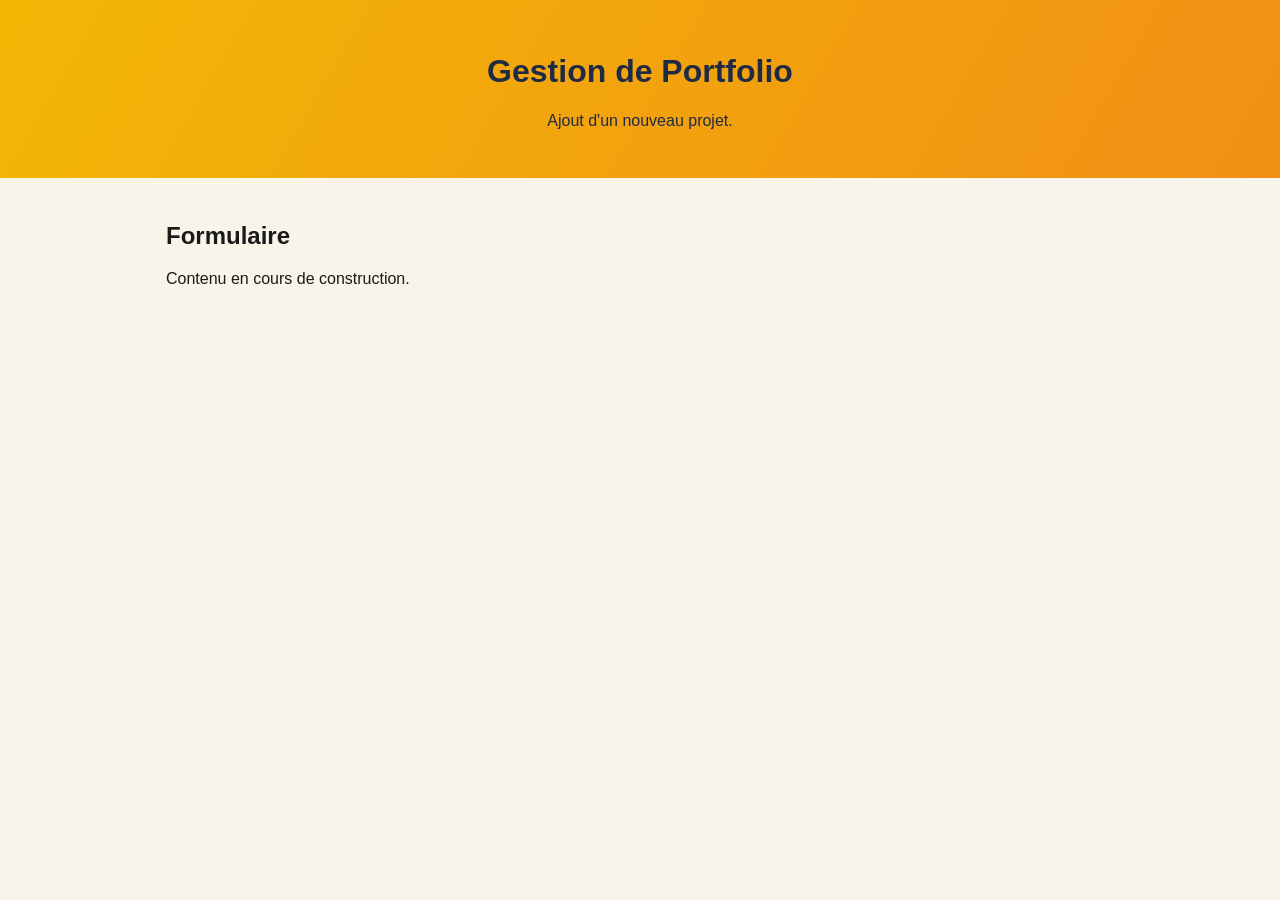
==== ajouter-projet.html @ 3a632401 "feat(template): ajouter entete commun sur toutes les pages" ====
<!DOCTYPE html>
<html lang="fr">
  <head>
    <meta charset="UTF-8" />
    <meta name="viewport" content="width=device-width, initial-scale=1.0" />
    <title>Ajouter un projet</title>
    <link rel="stylesheet" href="styles.css" />
  </head>
  <body>
    <header class="site-header">
      <h1>Gestion de Portfolio</h1>
      <p>Ajout d'un nouveau projet.</p>
    </header>

    <main>
      <section>
        <h2>Formulaire</h2>
        <p>Contenu en cours de construction.</p>
      </section>
    </main>
  </body>
</html>
---- styles.css ----
:root {
  --brand-900: #1f2a44;
  --paper: #f8f4ea;
}

* {
  box-sizing: border-box;
}

body {
  margin: 0;
  font-family: "Trebuchet MS", "Segoe UI", sans-serif;
  background: var(--paper);
  color: #1a1a1a;
}

.site-header {
  padding: 2rem 1rem;
  text-align: center;
  background: linear-gradient(120deg, #f2b705, #f28f16);
  color: var(--brand-900);
}

main {
  max-width: 980px;
  margin: 0 auto;
  padding: 1.5rem 1rem;
}
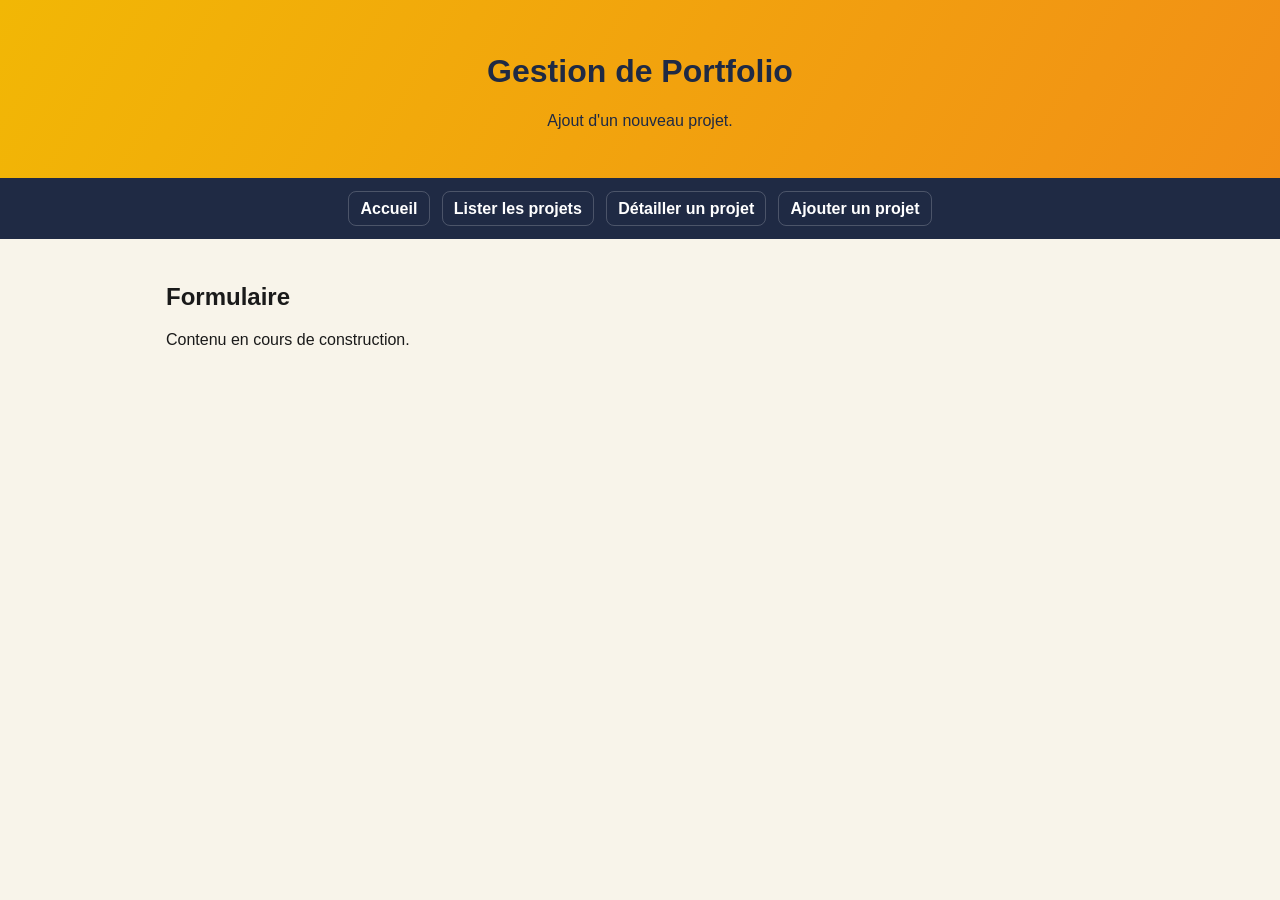
==== commit e272350d: "feat(template): ajouter navigation commune" ====
--- a/ajouter-projet.html
+++ b/ajouter-projet.html
@@ -12,6 +12,13 @@
       <p>Ajout d'un nouveau projet.</p>
     </header>
 
+    <nav class="site-nav" aria-label="Navigation principale">
+      <a href="index.html">Accueil</a>
+      <a href="lister-projets.html">Lister les projets</a>
+      <a href="detailler-projet.html">Détailler un projet</a>
+      <a href="ajouter-projet.html">Ajouter un projet</a>
+    </nav>
+
     <main>
       <section>
         <h2>Formulaire</h2>
--- a/styles.css
+++ b/styles.css
@@ -21,6 +21,29 @@
   color: var(--brand-900);
 }
 
+.site-nav {
+  display: flex;
+  flex-wrap: wrap;
+  gap: 0.75rem;
+  justify-content: center;
+  padding: 0.85rem 1rem;
+  background: #1f2a44;
+}
+
+.site-nav a {
+  text-decoration: none;
+  color: #ffffff;
+  font-weight: 700;
+  padding: 0.45rem 0.7rem;
+  border-radius: 8px;
+  border: 1px solid rgba(255, 255, 255, 0.2);
+}
+
+.site-nav a:hover,
+.site-nav a:focus-visible {
+  background: rgba(255, 255, 255, 0.2);
+}
+
 main {
   max-width: 980px;
   margin: 0 auto;
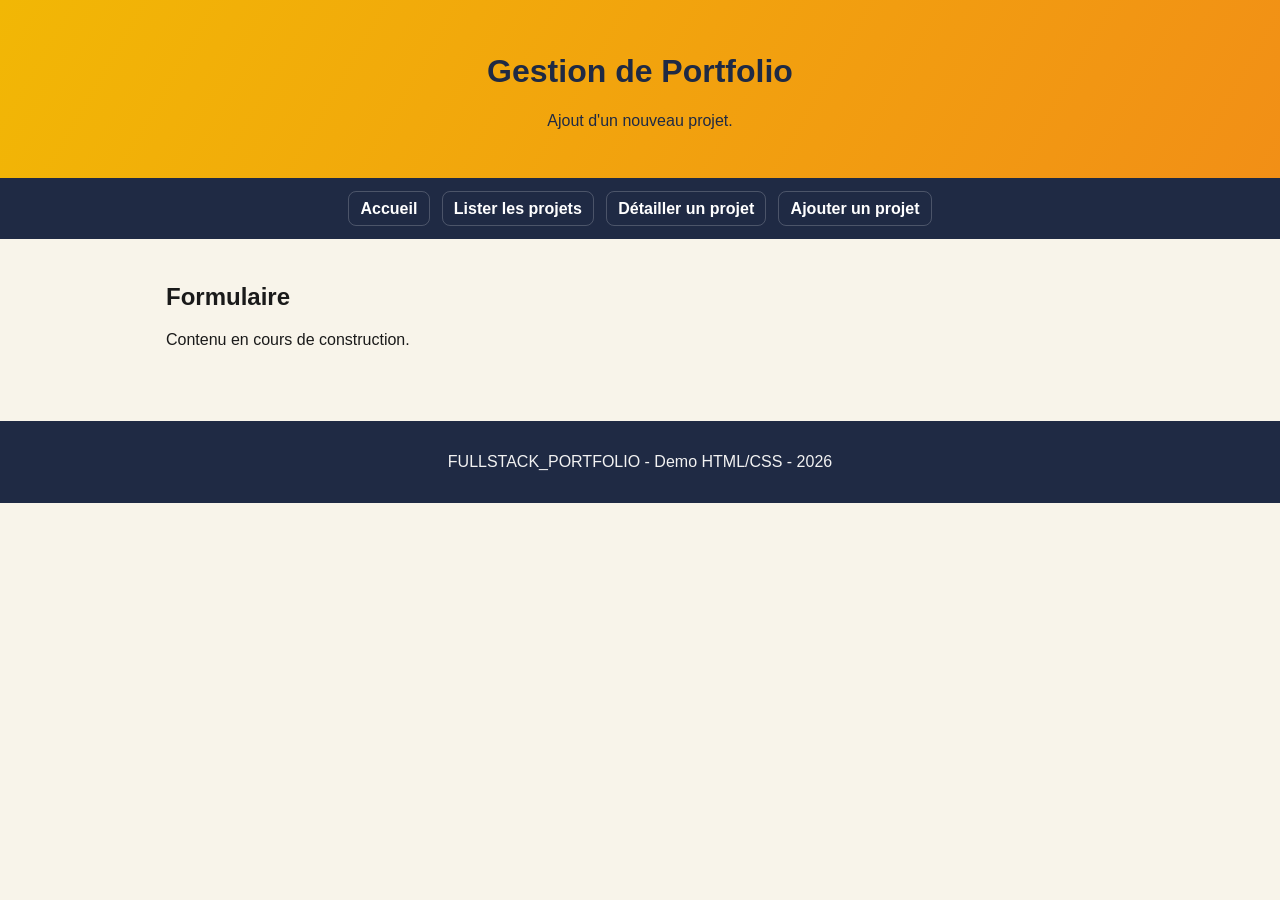
==== commit 5465bb12: "feat(template): ajouter pied de page commun" ====
--- a/ajouter-projet.html
+++ b/ajouter-projet.html
@@ -25,5 +25,9 @@
         <p>Contenu en cours de construction.</p>
       </section>
     </main>
+
+    <footer class="site-footer">
+      <p>FULLSTACK_PORTFOLIO - Demo HTML/CSS - 2026</p>
+    </footer>
   </body>
 </html>
--- a/styles.css
+++ b/styles.css
@@ -49,3 +49,11 @@
   margin: 0 auto;
   padding: 1.5rem 1rem;
 }
+
+.site-footer {
+  margin-top: 2rem;
+  text-align: center;
+  padding: 1rem;
+  background: #1f2a44;
+  color: #f2f2f2;
+}
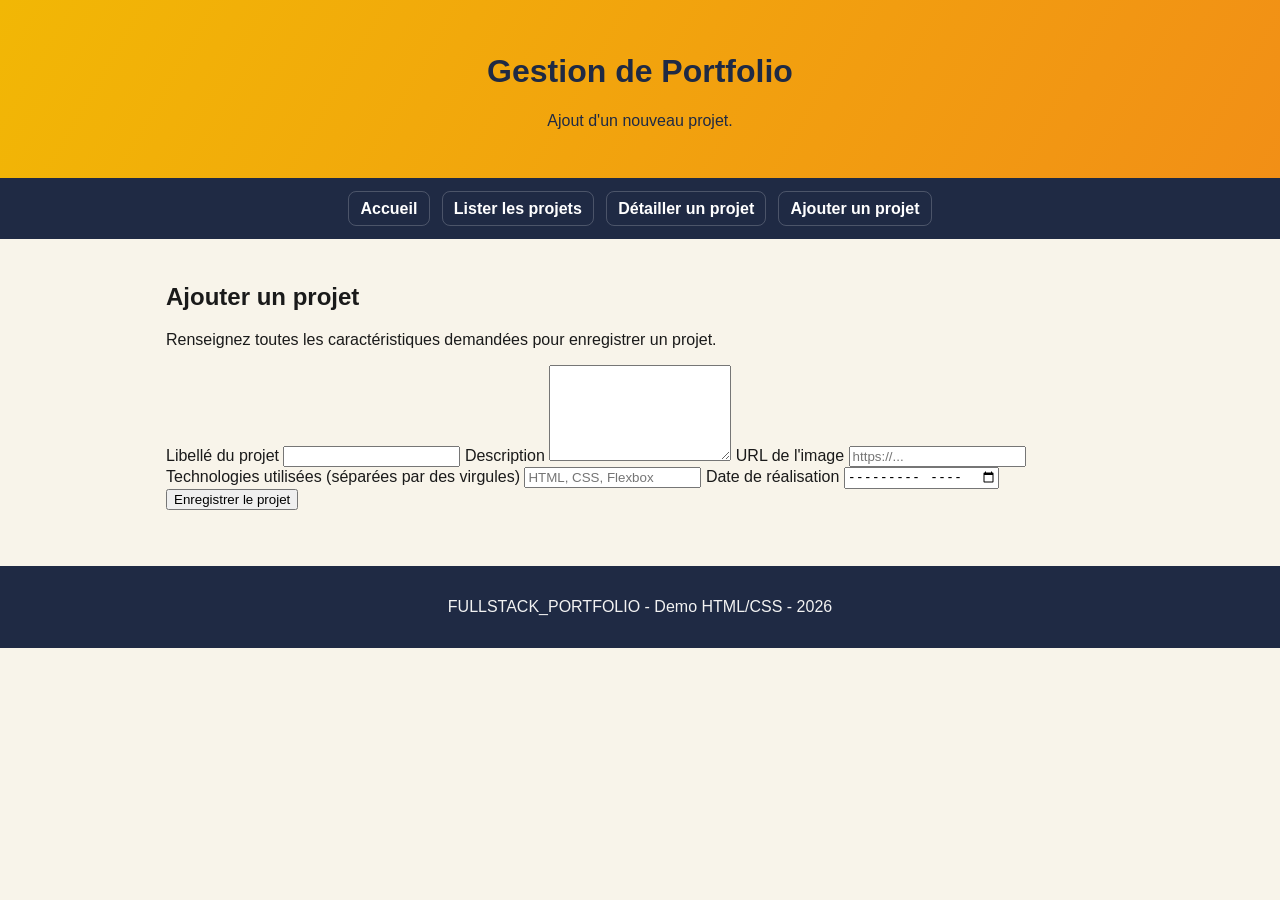
==== commit 7f3f5ba3: "feat(html): implementer la page ajouter-projet" ====
--- a/ajouter-projet.html
+++ b/ajouter-projet.html
@@ -20,9 +20,28 @@
     </nav>
 
     <main>
-      <section>
-        <h2>Formulaire</h2>
-        <p>Contenu en cours de construction.</p>
+      <section class="panel">
+        <h2>Ajouter un projet</h2>
+        <p>Renseignez toutes les caractéristiques demandées pour enregistrer un projet.</p>
+
+        <form class="project-form" action="lister-projets.html" method="get">
+          <label for="libelle">Libellé du projet</label>
+          <input id="libelle" name="libelle" type="text" required />
+
+          <label for="description">Description</label>
+          <textarea id="description" name="description" rows="6" required></textarea>
+
+          <label for="image">URL de l'image</label>
+          <input id="image" name="image" type="url" placeholder="https://..." required />
+
+          <label for="technologies">Technologies utilisées (séparées par des virgules)</label>
+          <input id="technologies" name="technologies" type="text" placeholder="HTML, CSS, Flexbox" required />
+
+          <label for="date-realisation">Date de réalisation</label>
+          <input id="date-realisation" name="date-realisation" type="month" required />
+
+          <button type="submit">Enregistrer le projet</button>
+        </form>
       </section>
     </main>
 
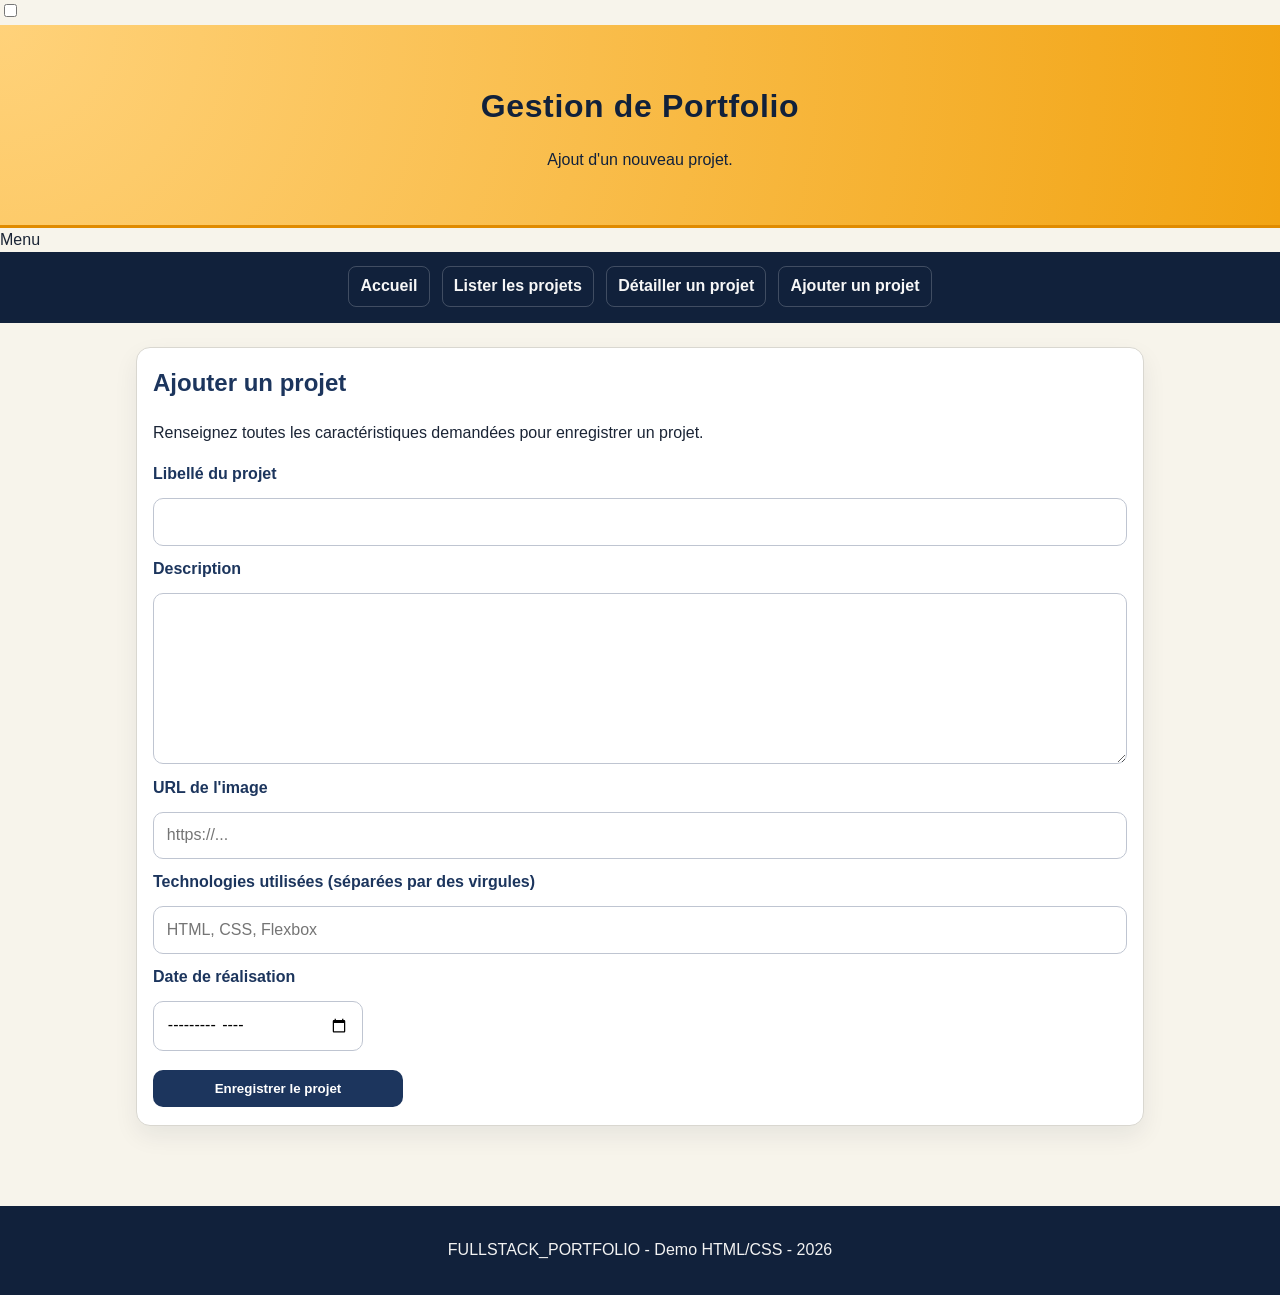
==== commit eed5c7b0: "feat(template): ajouter structure du bouton menu mobile" ====
--- a/ajouter-projet.html
+++ b/ajouter-projet.html
@@ -7,10 +7,17 @@
     <link rel="stylesheet" href="styles.css" />
   </head>
   <body>
+    <input type="checkbox" id="menu-toggle" class="menu-toggle" />
+
     <header class="site-header">
       <h1>Gestion de Portfolio</h1>
       <p>Ajout d'un nouveau projet.</p>
     </header>
+
+    <label for="menu-toggle" class="menu-button" aria-label="Ouvrir ou fermer le menu de navigation">
+      <span class="menu-icon" aria-hidden="true"></span>
+      Menu
+    </label>
 
     <nav class="site-nav" aria-label="Navigation principale">
       <a href="index.html">Accueil</a>
--- a/styles.css
+++ b/styles.css
@@ -1,6 +1,13 @@
 :root {
-  --brand-900: #1f2a44;
-  --paper: #f8f4ea;
+  --ink-900: #11213b;
+  --ink-700: #1c355d;
+  --ink-500: #2a4a7f;
+  --accent-500: #f2a413;
+  --accent-300: #ffd27a;
+  --paper: #f7f4eb;
+  --card: #ffffff;
+  --danger: #b93535;
+  --line: #d9d7d0;
 }
 
 * {
@@ -9,16 +16,23 @@
 
 body {
   margin: 0;
-  font-family: "Trebuchet MS", "Segoe UI", sans-serif;
+  font-family: "Verdana", "Geneva", sans-serif;
+  line-height: 1.55;
   background: var(--paper);
-  color: #1a1a1a;
+  color: #1a2435;
 }
 
 .site-header {
-  padding: 2rem 1rem;
+  padding: 2.25rem 1rem;
   text-align: center;
-  background: linear-gradient(120deg, #f2b705, #f28f16);
-  color: var(--brand-900);
+  background: radial-gradient(circle at top left, var(--accent-300), var(--accent-500));
+  color: var(--ink-900);
+  border-bottom: 3px solid #e08b00;
+}
+
+.site-header h1 {
+  margin-bottom: 0.4rem;
+  letter-spacing: 0.04rem;
 }
 
 .site-nav {
@@ -26,34 +40,199 @@
   flex-wrap: wrap;
   gap: 0.75rem;
   justify-content: center;
-  padding: 0.85rem 1rem;
-  background: #1f2a44;
+  padding: 0.85rem 1rem 1rem;
+  background: var(--ink-900);
 }
 
 .site-nav a {
   text-decoration: none;
-  color: #ffffff;
+  color: #f7f7f7;
   font-weight: 700;
   padding: 0.45rem 0.7rem;
   border-radius: 8px;
   border: 1px solid rgba(255, 255, 255, 0.2);
+  transition: background-color 0.25s ease, transform 0.25s ease;
 }
 
 .site-nav a:hover,
 .site-nav a:focus-visible {
   background: rgba(255, 255, 255, 0.2);
+  transform: translateY(-1px);
 }
 
 main {
-  max-width: 980px;
+  max-width: 1040px;
   margin: 0 auto;
-  padding: 1.5rem 1rem;
+  padding: 1.5rem 1rem 2rem;
+}
+
+h2,
+h3 {
+  color: var(--ink-700);
+}
+
+.panel {
+  background: var(--card);
+  border: 1px solid var(--line);
+  border-radius: 14px;
+  margin-bottom: 1rem;
+  padding: 1rem 1rem 1.1rem;
+  box-shadow: 0 10px 25px rgba(17, 33, 59, 0.07);
+}
+
+.panel > h2,
+.panel > h3 {
+  margin-top: 0;
+}
+
+.panel ul {
+  padding-left: 1.2rem;
+}
+
+.project-list {
+  list-style: none;
+  padding: 0;
+  margin: 1rem 0 0;
+  display: flex;
+  flex-wrap: wrap;
+  gap: 1rem;
+}
+
+.project-card {
+  width: min(100%, 320px);
+  background: #fffefb;
+  border: 1px solid var(--line);
+  border-radius: 12px;
+  padding: 0.85rem;
+  display: flex;
+  flex-direction: column;
+  gap: 0.65rem;
+}
+
+.project-title {
+  color: var(--ink-700);
+  font-size: 1.05rem;
+  font-weight: 700;
+}
+
+.project-card img {
+  width: 100%;
+  aspect-ratio: 16 / 9;
+  object-fit: cover;
+  border-radius: 8px;
+}
+
+.project-card button {
+  border: none;
+  border-radius: 8px;
+  background: var(--danger);
+  color: #ffffff;
+  font-weight: 700;
+  padding: 0.55rem 0.8rem;
+  cursor: pointer;
+}
+
+.project-card button:hover {
+  background: #952b2b;
+}
+
+.project-detail img {
+  width: 100%;
+  max-width: 720px;
+  border-radius: 10px;
+  border: 1px solid var(--line);
+}
+
+.back-link {
+  display: inline-block;
+  margin-top: 0.5rem;
+  background: var(--ink-500);
+  color: #fff;
+  text-decoration: none;
+  border-radius: 8px;
+  padding: 0.55rem 0.85rem;
+}
+
+.back-link:hover {
+  background: var(--ink-700);
+}
+
+.project-form {
+  display: flex;
+  flex-direction: column;
+  gap: 0.7rem;
+}
+
+.project-form label {
+  font-weight: 700;
+  color: var(--ink-700);
+}
+
+.project-form input,
+.project-form textarea {
+  width: 100%;
+  border: 1px solid #bfc5d1;
+  border-radius: 10px;
+  padding: 0.65rem 0.8rem;
+  font: inherit;
+  background: #fff;
+}
+
+.project-form input[type="month"] {
+  max-width: 210px;
+}
+
+.project-form textarea {
+  min-height: 130px;
+  resize: vertical;
+}
+
+.project-form button {
+  margin-top: 0.5rem;
+  max-width: 250px;
+  border: none;
+  border-radius: 10px;
+  background: var(--ink-700);
+  color: #ffffff;
+  font-weight: 700;
+  padding: 0.7rem 0.95rem;
+  cursor: pointer;
+}
+
+.project-form button:hover {
+  background: var(--ink-900);
+}
+
+.panel ul li + li {
+  margin-top: 0.35rem;
 }
 
 .site-footer {
   margin-top: 2rem;
   text-align: center;
   padding: 1rem;
-  background: #1f2a44;
+  background: var(--ink-900);
   color: #f2f2f2;
 }
+
+@media (max-width: 720px) {
+  .site-header {
+    padding: 1.6rem 0.9rem;
+  }
+
+  .site-nav {
+    justify-content: flex-start;
+  }
+
+  .site-nav a {
+    font-size: 0.92rem;
+  }
+
+  .project-list {
+    flex-direction: column;
+  }
+
+  .project-card {
+    width: 100%;
+  }
+}
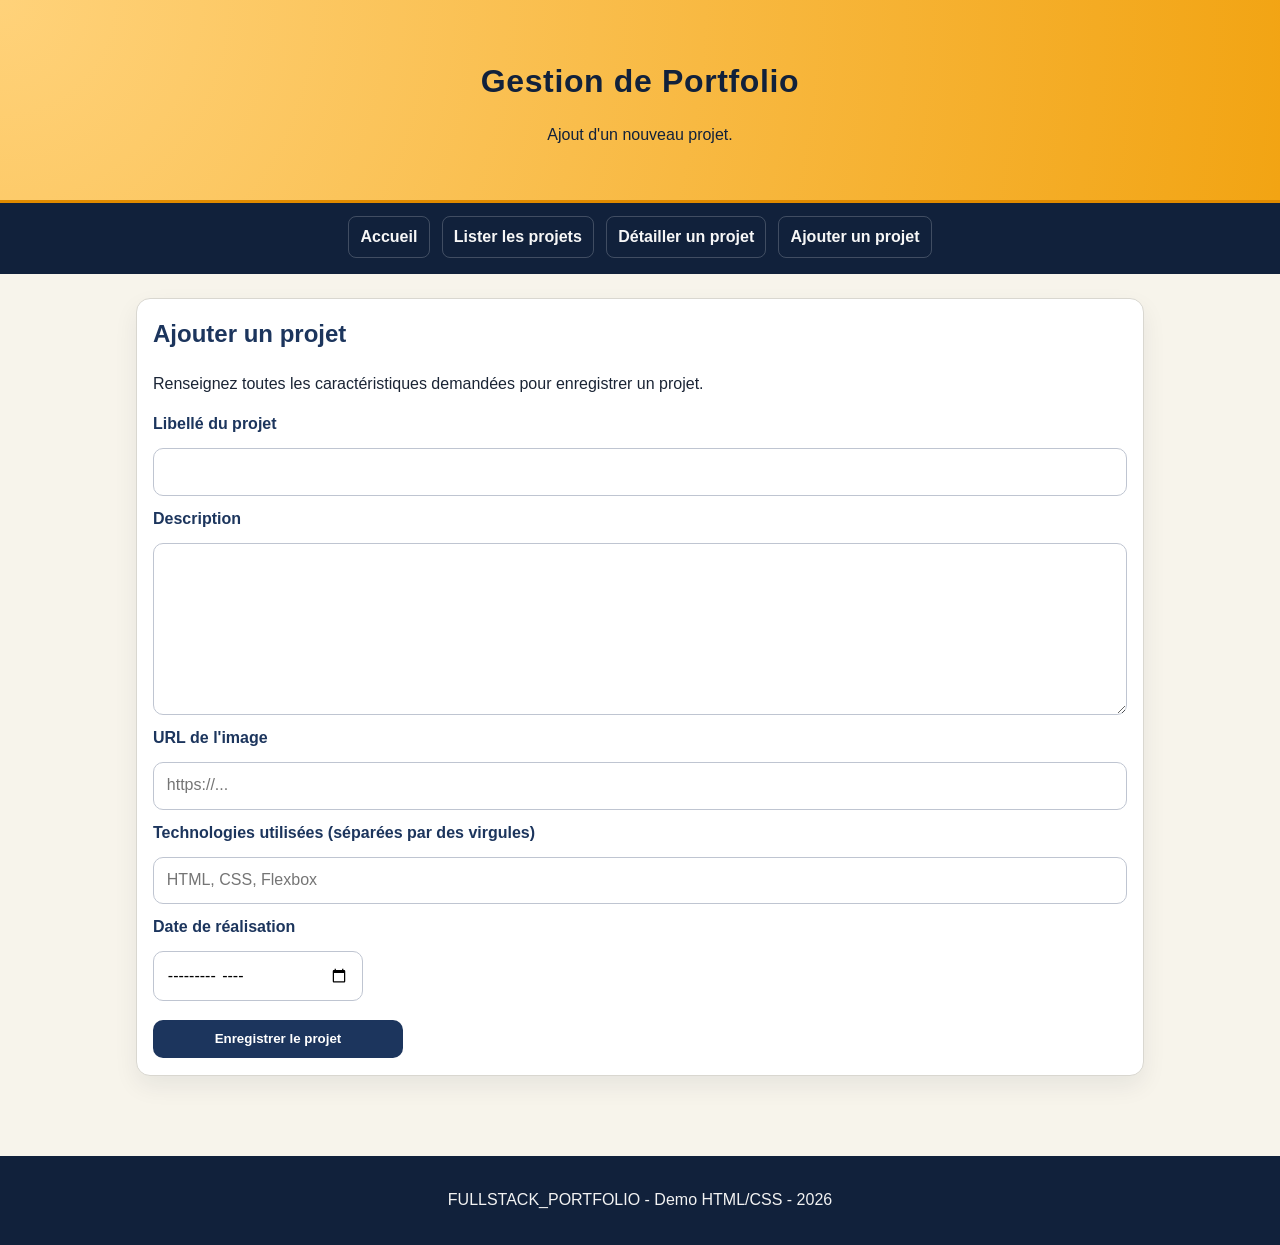
==== commit 8d6406cb: "fix(template): repositionner le bouton menu dans lentete" ====
--- a/ajouter-projet.html
+++ b/ajouter-projet.html
@@ -10,14 +10,13 @@
     <input type="checkbox" id="menu-toggle" class="menu-toggle" />
 
     <header class="site-header">
+      <label for="menu-toggle" class="menu-button" aria-label="Ouvrir ou fermer le menu de navigation">
+        <span class="menu-icon" aria-hidden="true"></span>
+        Menu
+      </label>
       <h1>Gestion de Portfolio</h1>
       <p>Ajout d'un nouveau projet.</p>
     </header>
-
-    <label for="menu-toggle" class="menu-button" aria-label="Ouvrir ou fermer le menu de navigation">
-      <span class="menu-icon" aria-hidden="true"></span>
-      Menu
-    </label>
 
     <nav class="site-nav" aria-label="Navigation principale">
       <a href="index.html">Accueil</a>
--- a/styles.css
+++ b/styles.css
@@ -22,6 +22,12 @@
   color: #1a2435;
 }
 
+.menu-toggle {
+  position: absolute;
+  opacity: 0;
+  pointer-events: none;
+}
+
 .site-header {
   padding: 2.25rem 1rem;
   text-align: center;
@@ -58,6 +64,36 @@
 .site-nav a:focus-visible {
   background: rgba(255, 255, 255, 0.2);
   transform: translateY(-1px);
+}
+
+.menu-button {
+  display: none;
+}
+
+.menu-icon {
+  width: 14px;
+  height: 2px;
+  background: currentColor;
+  display: inline-block;
+  position: relative;
+}
+
+.menu-icon::before,
+.menu-icon::after {
+  content: "";
+  width: 14px;
+  height: 2px;
+  background: currentColor;
+  position: absolute;
+  left: 0;
+}
+
+.menu-icon::before {
+  top: -5px;
+}
+
+.menu-icon::after {
+  top: 5px;
 }
 
 main {
@@ -220,12 +256,56 @@
     padding: 1.6rem 0.9rem;
   }
 
+  .menu-button {
+    display: inline-flex;
+    align-items: center;
+    gap: 0.5rem;
+    position: fixed;
+    top: 0.8rem;
+    right: 0.8rem;
+    z-index: 20;
+    background: var(--ink-900);
+    color: #ffffff;
+    border: 1px solid rgba(255, 255, 255, 0.35);
+    border-radius: 999px;
+    padding: 0.45rem 0.8rem;
+    font-size: 0.9rem;
+    font-weight: 700;
+    cursor: pointer;
+    box-shadow: 0 8px 22px rgba(0, 0, 0, 0.22);
+  }
+
   .site-nav {
-    justify-content: flex-start;
+    display: none;
+    flex-direction: column;
+    align-items: stretch;
+    gap: 0.55rem;
+    padding: 0.8rem;
+    margin: 0.6rem 0.9rem 0;
+    border-radius: 10px;
+    background: var(--ink-900);
   }
 
   .site-nav a {
-    font-size: 0.92rem;
+    font-size: 0.94rem;
+  }
+
+  .menu-toggle:checked + .site-header + .menu-button + .site-nav {
+    display: flex;
+  }
+
+  .menu-toggle:checked + .site-header + .menu-button .menu-icon {
+    background: transparent;
+  }
+
+  .menu-toggle:checked + .site-header + .menu-button .menu-icon::before {
+    top: 0;
+    transform: rotate(45deg);
+  }
+
+  .menu-toggle:checked + .site-header + .menu-button .menu-icon::after {
+    top: 0;
+    transform: rotate(-45deg);
   }
 
   .project-list {
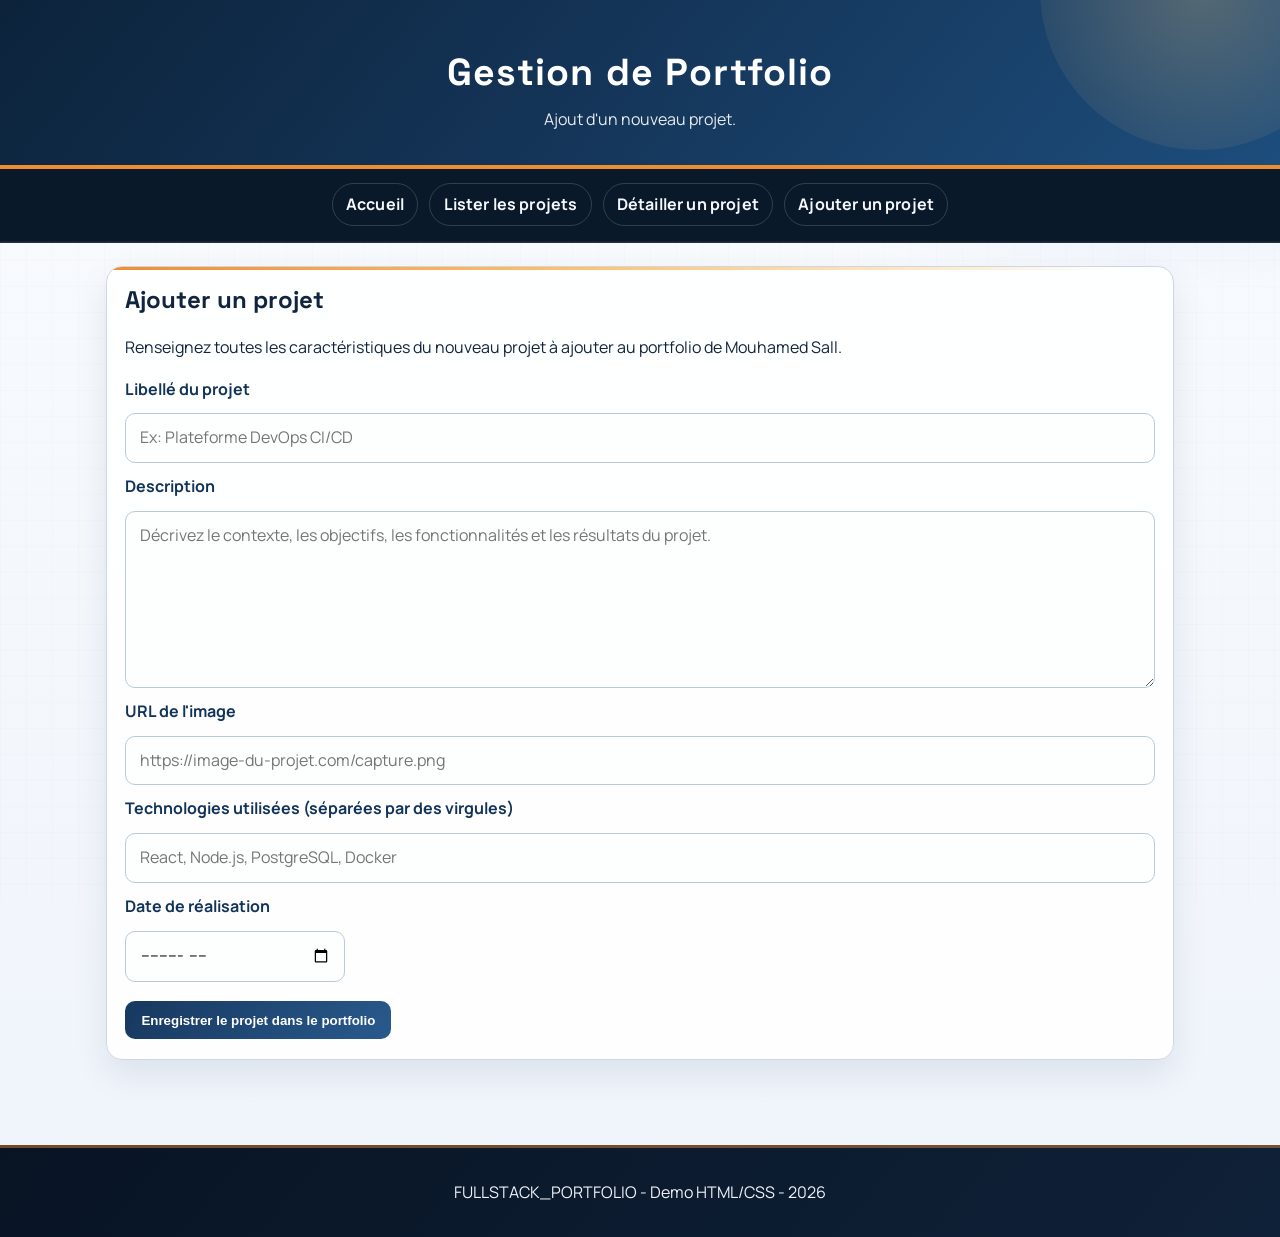
==== commit be78181f: "feat(ajouter-projet): personnaliser le formulaire avec contexte portfolio" ====
--- a/ajouter-projet.html
+++ b/ajouter-projet.html
@@ -28,25 +28,25 @@
     <main>
       <section class="panel">
         <h2>Ajouter un projet</h2>
-        <p>Renseignez toutes les caractéristiques demandées pour enregistrer un projet.</p>
+        <p>Renseignez toutes les caractéristiques du nouveau projet à ajouter au portfolio de Mouhamed Sall.</p>
 
         <form class="project-form" action="lister-projets.html" method="get">
           <label for="libelle">Libellé du projet</label>
-          <input id="libelle" name="libelle" type="text" required />
+          <input id="libelle" name="libelle" type="text" placeholder="Ex: Plateforme DevOps CI/CD" required />
 
           <label for="description">Description</label>
-          <textarea id="description" name="description" rows="6" required></textarea>
+          <textarea id="description" name="description" rows="6" placeholder="Décrivez le contexte, les objectifs, les fonctionnalités et les résultats du projet." required></textarea>
 
           <label for="image">URL de l'image</label>
-          <input id="image" name="image" type="url" placeholder="https://..." required />
+          <input id="image" name="image" type="url" placeholder="https://image-du-projet.com/capture.png" required />
 
           <label for="technologies">Technologies utilisées (séparées par des virgules)</label>
-          <input id="technologies" name="technologies" type="text" placeholder="HTML, CSS, Flexbox" required />
+          <input id="technologies" name="technologies" type="text" placeholder="React, Node.js, PostgreSQL, Docker" required />
 
           <label for="date-realisation">Date de réalisation</label>
           <input id="date-realisation" name="date-realisation" type="month" required />
 
-          <button type="submit">Enregistrer le projet</button>
+          <button type="submit">Enregistrer le projet dans le portfolio</button>
         </form>
       </section>
     </main>
--- a/styles.css
+++ b/styles.css
@@ -1,13 +1,17 @@
+@import url("https://fonts.googleapis.com/css2?family=Manrope:wght@400;600;700;800&family=Space+Grotesk:wght@500;700&display=swap");
+
 :root {
-  --ink-900: #11213b;
-  --ink-700: #1c355d;
-  --ink-500: #2a4a7f;
-  --accent-500: #f2a413;
-  --accent-300: #ffd27a;
-  --paper: #f7f4eb;
-  --card: #ffffff;
-  --danger: #b93535;
-  --line: #d9d7d0;
+  --night: #0a1929;
+  --ink: #10253d;
+  --ink-soft: #34597f;
+  --mist: #e8edf2;
+  --paper: #f3f7fb;
+  --card: rgba(255, 255, 255, 0.88);
+  --accent: #f08d2f;
+  --accent-2: #ffcb78;
+  --danger: #cf3d3d;
+  --line: #ccd7e4;
+  --glow: rgba(240, 141, 47, 0.24);
 }
 
 * {
@@ -16,10 +20,25 @@
 
 body {
   margin: 0;
-  font-family: "Verdana", "Geneva", sans-serif;
-  line-height: 1.55;
-  background: var(--paper);
-  color: #1a2435;
+  font-family: "Manrope", "Trebuchet MS", sans-serif;
+  line-height: 1.6;
+  color: var(--ink);
+  background:
+    radial-gradient(800px 380px at 5% -10%, rgba(255, 203, 120, 0.6), transparent 70%),
+    radial-gradient(850px 400px at 92% 0%, rgba(44, 133, 216, 0.2), transparent 72%),
+    linear-gradient(180deg, #f9fbfe 0%, #eff4fb 100%);
+}
+
+body::before {
+  content: "";
+  position: fixed;
+  inset: 0;
+  pointer-events: none;
+  background-image: linear-gradient(to right, rgba(16, 37, 61, 0.04) 1px, transparent 1px),
+    linear-gradient(to bottom, rgba(16, 37, 61, 0.04) 1px, transparent 1px);
+  background-size: 26px 26px;
+  opacity: 0.3;
+  z-index: -1;
 }
 
 .menu-toggle {
@@ -29,41 +48,67 @@
 }
 
 .site-header {
-  padding: 2.25rem 1rem;
+  position: relative;
+  padding: 2.6rem 1rem 2rem;
   text-align: center;
-  background: radial-gradient(circle at top left, var(--accent-300), var(--accent-500));
-  color: var(--ink-900);
-  border-bottom: 3px solid #e08b00;
+  color: #fff;
+  background:
+    linear-gradient(130deg, #0c233b 0%, #143457 45%, #1d4d7c 100%);
+  border-bottom: 4px solid var(--accent);
+  overflow: hidden;
+}
+
+.site-header::after {
+  content: "";
+  position: absolute;
+  width: 320px;
+  height: 320px;
+  border-radius: 50%;
+  background: radial-gradient(circle, rgba(255, 203, 120, 0.26), rgba(255, 203, 120, 0));
+  top: -170px;
+  right: -80px;
 }
 
 .site-header h1 {
-  margin-bottom: 0.4rem;
-  letter-spacing: 0.04rem;
+  margin: 0 0 0.35rem;
+  font-family: "Space Grotesk", "Verdana", sans-serif;
+  font-size: clamp(1.7rem, 3.2vw, 2.35rem);
+  letter-spacing: 0.03em;
+}
+
+.site-header p {
+  margin: 0;
+  color: rgba(255, 255, 255, 0.9);
 }
 
 .site-nav {
   display: flex;
   flex-wrap: wrap;
-  gap: 0.75rem;
   justify-content: center;
-  padding: 0.85rem 1rem 1rem;
-  background: var(--ink-900);
+  gap: 0.7rem;
+  padding: 0.9rem 1rem 1rem;
+  background: var(--night);
+  border-bottom: 1px solid rgba(255, 255, 255, 0.1);
+  box-shadow: inset 0 -1px 0 rgba(255, 255, 255, 0.04);
 }
 
 .site-nav a {
   text-decoration: none;
-  color: #f7f7f7;
+  color: #f5f8fc;
   font-weight: 700;
-  padding: 0.45rem 0.7rem;
-  border-radius: 8px;
-  border: 1px solid rgba(255, 255, 255, 0.2);
-  transition: background-color 0.25s ease, transform 0.25s ease;
+  letter-spacing: 0.01em;
+  padding: 0.48rem 0.82rem;
+  border-radius: 999px;
+  border: 1px solid rgba(255, 255, 255, 0.16);
+  transition: transform 0.22s ease, background-color 0.22s ease, border-color 0.22s ease, box-shadow 0.22s ease;
 }
 
 .site-nav a:hover,
 .site-nav a:focus-visible {
-  background: rgba(255, 255, 255, 0.2);
   transform: translateY(-1px);
+  background: rgba(255, 255, 255, 0.12);
+  border-color: rgba(255, 255, 255, 0.32);
+  box-shadow: 0 0 0 3px rgba(255, 255, 255, 0.08);
 }
 
 .menu-button {
@@ -76,6 +121,7 @@
   background: currentColor;
   display: inline-block;
   position: relative;
+  transition: background-color 0.2s ease;
 }
 
 .menu-icon::before,
@@ -86,6 +132,7 @@
   background: currentColor;
   position: absolute;
   left: 0;
+  transition: transform 0.25s ease, top 0.25s ease;
 }
 
 .menu-icon::before {
@@ -97,32 +144,67 @@
 }
 
 main {
-  max-width: 1040px;
+  max-width: 1100px;
   margin: 0 auto;
-  padding: 1.5rem 1rem 2rem;
+  padding: 1.4rem 1rem 2.3rem;
 }
 
 h2,
 h3 {
-  color: var(--ink-700);
+  color: var(--ink);
+  line-height: 1.25;
 }
 
 .panel {
   background: var(--card);
   border: 1px solid var(--line);
-  border-radius: 14px;
+  border-radius: 16px;
   margin-bottom: 1rem;
-  padding: 1rem 1rem 1.1rem;
-  box-shadow: 0 10px 25px rgba(17, 33, 59, 0.07);
+  padding: 1.15rem 1.15rem 1.25rem;
+  box-shadow: 0 14px 35px rgba(12, 32, 57, 0.09);
+  backdrop-filter: blur(4px);
+  position: relative;
+  overflow: hidden;
+  animation: panel-enter 0.55s ease both;
+}
+
+.panel::before {
+  content: "";
+  position: absolute;
+  inset: 0 auto auto 0;
+  width: 100%;
+  height: 3px;
+  background: linear-gradient(90deg, var(--accent), #ffc16f 45%, transparent 95%);
+}
+
+.panel:nth-of-type(2) {
+  animation-delay: 0.05s;
+}
+
+.panel:nth-of-type(3) {
+  animation-delay: 0.1s;
+}
+
+.panel:nth-of-type(4) {
+  animation-delay: 0.15s;
 }
 
 .panel > h2,
 .panel > h3 {
   margin-top: 0;
+  font-family: "Space Grotesk", "Verdana", sans-serif;
+}
+
+.panel p {
+  margin-top: 0.45rem;
 }
 
 .panel ul {
-  padding-left: 1.2rem;
+  padding-left: 1.25rem;
+}
+
+.panel ul li + li {
+  margin-top: 0.4rem;
 }
 
 .project-list {
@@ -135,62 +217,85 @@
 }
 
 .project-card {
-  width: min(100%, 320px);
-  background: #fffefb;
-  border: 1px solid var(--line);
-  border-radius: 12px;
-  padding: 0.85rem;
+  width: min(100%, 340px);
+  background: #ffffff;
+  border: 1px solid #d7e0ea;
+  border-radius: 14px;
+  padding: 0.9rem;
   display: flex;
   flex-direction: column;
   gap: 0.65rem;
+  transition: transform 0.22s ease, box-shadow 0.22s ease, border-color 0.22s ease;
+}
+
+.project-card:hover {
+  transform: translateY(-4px);
+  box-shadow: 0 18px 28px rgba(18, 48, 85, 0.14);
+  border-color: #bfcfe1;
 }
 
 .project-title {
-  color: var(--ink-700);
-  font-size: 1.05rem;
-  font-weight: 700;
+  color: #173a60;
+  font-size: 1.06rem;
+  font-weight: 800;
 }
 
 .project-card img {
   width: 100%;
   aspect-ratio: 16 / 9;
   object-fit: cover;
-  border-radius: 8px;
+  border-radius: 10px;
+  border: 1px solid #d4deea;
+  transition: transform 0.24s ease;
+}
+
+.project-card:hover img {
+  transform: scale(1.02);
 }
 
 .project-card button {
   border: none;
-  border-radius: 8px;
+  border-radius: 10px;
   background: var(--danger);
   color: #ffffff;
   font-weight: 700;
-  padding: 0.55rem 0.8rem;
+  padding: 0.6rem 0.85rem;
   cursor: pointer;
+  transition: filter 0.2s ease;
 }
 
 .project-card button:hover {
-  background: #952b2b;
+  filter: brightness(0.92);
 }
 
 .project-detail img {
   width: 100%;
-  max-width: 720px;
-  border-radius: 10px;
-  border: 1px solid var(--line);
+  max-width: 760px;
+  border-radius: 12px;
+  border: 1px solid #d4deea;
 }
 
 .back-link {
   display: inline-block;
-  margin-top: 0.5rem;
-  background: var(--ink-500);
+  margin-top: 0.55rem;
+  background: linear-gradient(130deg, #194068, #2f6398);
   color: #fff;
   text-decoration: none;
-  border-radius: 8px;
-  padding: 0.55rem 0.85rem;
+  border-radius: 10px;
+  padding: 0.58rem 0.9rem;
+  font-weight: 700;
 }
 
 .back-link:hover {
-  background: var(--ink-700);
+  filter: brightness(1.06);
+}
+
+.back-link:focus-visible,
+.project-card button:focus-visible,
+.project-form button:focus-visible,
+.menu-button:focus-visible {
+  outline: 3px solid var(--glow);
+  outline-offset: 2px;
 }
 
 .project-form {
@@ -201,70 +306,87 @@
 
 .project-form label {
   font-weight: 700;
-  color: var(--ink-700);
+  color: #133459;
 }
 
 .project-form input,
 .project-form textarea {
   width: 100%;
-  border: 1px solid #bfc5d1;
+  border: 1px solid #b8c9dc;
   border-radius: 10px;
-  padding: 0.65rem 0.8rem;
+  padding: 0.68rem 0.85rem;
   font: inherit;
-  background: #fff;
+  background: #fdfefe;
+  transition: border-color 0.2s ease, box-shadow 0.2s ease;
+}
+
+.project-form input:focus,
+.project-form textarea:focus {
+  outline: none;
+  border-color: #4f83bb;
+  box-shadow: 0 0 0 3px rgba(79, 131, 187, 0.2);
 }
 
 .project-form input[type="month"] {
-  max-width: 210px;
+  max-width: 220px;
 }
 
 .project-form textarea {
-  min-height: 130px;
+  min-height: 140px;
   resize: vertical;
 }
 
 .project-form button {
   margin-top: 0.5rem;
-  max-width: 250px;
+  width: fit-content;
   border: none;
   border-radius: 10px;
-  background: var(--ink-700);
+  background: linear-gradient(130deg, #17385f, #295a8d);
   color: #ffffff;
-  font-weight: 700;
-  padding: 0.7rem 0.95rem;
+  font-weight: 800;
+  padding: 0.72rem 1rem;
   cursor: pointer;
 }
 
 .project-form button:hover {
-  background: var(--ink-900);
-}
-
-.panel ul li + li {
-  margin-top: 0.35rem;
+  filter: brightness(1.05);
 }
 
 .site-footer {
   margin-top: 2rem;
   text-align: center;
   padding: 1rem;
-  background: var(--ink-900);
-  color: #f2f2f2;
-}
-
-@media (max-width: 720px) {
+  background: linear-gradient(130deg, #081424, #0f2138);
+  color: #eff3f9;
+  border-top: 3px solid rgba(240, 141, 47, 0.45);
+}
+
+@keyframes panel-enter {
+  from {
+    opacity: 0;
+    transform: translateY(10px);
+  }
+
+  to {
+    opacity: 1;
+    transform: translateY(0);
+  }
+}
+
+@media (max-width: 992px) {
   .site-header {
-    padding: 1.6rem 0.9rem;
+    padding: 1.8rem 0.9rem 1.2rem;
   }
 
   .menu-button {
-    display: inline-flex;
+    display: inline-flex !important;
     align-items: center;
     gap: 0.5rem;
-    position: fixed;
-    top: 0.8rem;
-    right: 0.8rem;
-    z-index: 20;
-    background: var(--ink-900);
+    position: absolute;
+    top: 0.7rem;
+    right: 0.7rem;
+    z-index: 1000;
+    background: rgba(10, 25, 41, 0.92);
     color: #ffffff;
     border: 1px solid rgba(255, 255, 255, 0.35);
     border-radius: 999px;
@@ -272,38 +394,44 @@
     font-size: 0.9rem;
     font-weight: 700;
     cursor: pointer;
-    box-shadow: 0 8px 22px rgba(0, 0, 0, 0.22);
+    box-shadow: 0 8px 22px rgba(0, 0, 0, 0.24);
+  }
+
+  .site-header h1,
+  .site-header p {
+    padding-right: 5.9rem;
   }
 
   .site-nav {
     display: none;
     flex-direction: column;
     align-items: stretch;
-    gap: 0.55rem;
-    padding: 0.8rem;
+    gap: 0.6rem;
+    padding: 0.85rem;
     margin: 0.6rem 0.9rem 0;
-    border-radius: 10px;
-    background: var(--ink-900);
+    border-radius: 12px;
+    background: var(--night);
   }
 
   .site-nav a {
-    font-size: 0.94rem;
-  }
-
-  .menu-toggle:checked + .site-header + .menu-button + .site-nav {
+    font-size: 0.95rem;
+    border-radius: 9px;
+  }
+
+  .menu-toggle:checked + .site-header + .site-nav {
     display: flex;
   }
 
-  .menu-toggle:checked + .site-header + .menu-button .menu-icon {
+  .menu-toggle:checked + .site-header .menu-icon {
     background: transparent;
   }
 
-  .menu-toggle:checked + .site-header + .menu-button .menu-icon::before {
+  .menu-toggle:checked + .site-header .menu-icon::before {
     top: 0;
     transform: rotate(45deg);
   }
 
-  .menu-toggle:checked + .site-header + .menu-button .menu-icon::after {
+  .menu-toggle:checked + .site-header .menu-icon::after {
     top: 0;
     transform: rotate(-45deg);
   }
